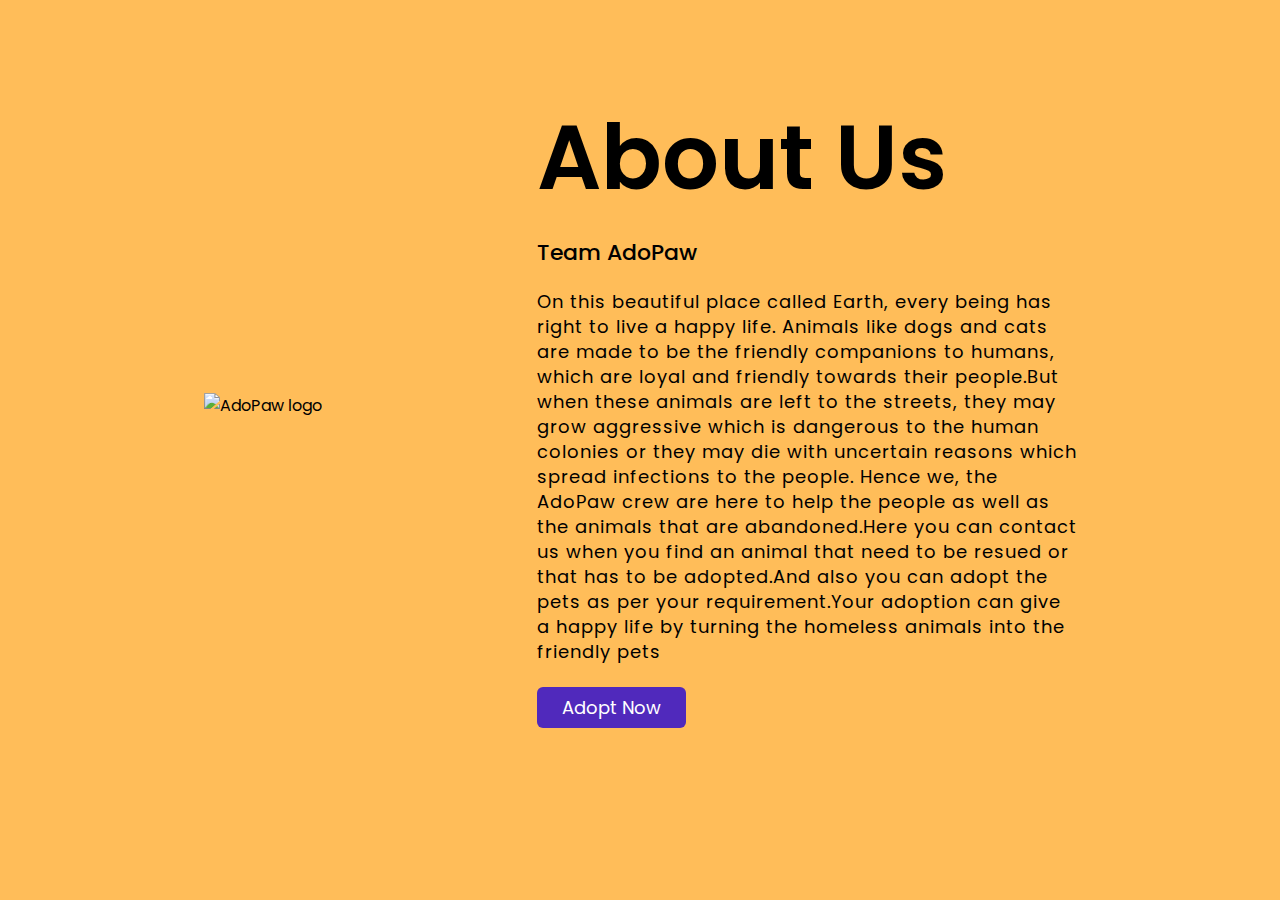
==== public/about us/aboutus.html @ 413dacd0 "Add files via upload" ====
<!DOCTYPE html>
<html lang="en">
<head>
  <meta charset="UTF-8">
  <meta name="viewport" content="width=device-width, initial-scale=1.0">
  <meta http-equiv="X-UA-Compatible" content="ie=edge">
 <title> An About Us Page </title>

  <link rel="stylesheet" href="style.css">
</head>
<body>
  <section class="about-us">
    <div class="about">
      <img src="AdoPaw.png" alt="AdoPaw logo">
      <div class="text">
        <h2>About Us</h2>
        <h5>Team AdoPaw</h5>
          <p>On this beautiful place called Earth, every being has right to live a happy life.  Animals like dogs and cats are made to be the friendly companions to humans, which are loyal and friendly towards their people.But when these animals are left to the streets, they may grow aggressive which is dangerous to the human colonies or they may die with uncertain reasons which spread infections to the people.
            Hence we, the AdoPaw crew are here to help the people as well as the animals that are abandoned.Here you can contact us when you find an animal that need to be resued or that has to be adopted.And also you can adopt the pets as per your requirement.Your adoption can give a happy life by turning the homeless animals into the friendly pets</p>
        <div class="data">
        <a href="#" class="adopt">Adopt Now</a>
        </div>
      </div>
    </div>
  </section>
</body>
</html>
---- public/about us/style.css ----
@import url('https://fonts.googleapis.com/css2?family=Poppins:wght@200;300;400;500&display=swap');
*{
  margin: 0;
  padding: 0;
  box-sizing: border-box;
  font-family: 'Poppins', sans-serif;
}
.about-us{
  height: 100vh;
  width: 100%;
  padding: 90px 0;
  background: #FFBD59;
}
.pic{
  height: auto;
  width:  30px;
}
.about{
  width: 1130px;
  max-width: 85%;
  margin: 0 auto;
  display: flex;
  align-items: center;
  justify-content: space-around;
}
.text{
  width: 540px;
}
.text h2{
  font-size: 90px;
  font-weight: 600;
  margin-bottom: 10px;

}
.text h5{
  font-size: 22px;
  font-weight: 500;
  margin-bottom: 20px;
}
span{
  color: #5029bc;
}
.text p{
  font-size: 18px;
  line-height: 25px;
  letter-spacing: 1px;
}
.data{
  margin-top: 30px;
}
.adopt{
  font-size: 18px;
  background: #5029bc;
  color: #fff;
  text-decoration: none;
  border: none;
  padding: 8px 25px;
  border-radius: 6px;
  transition: 0.5s;
}
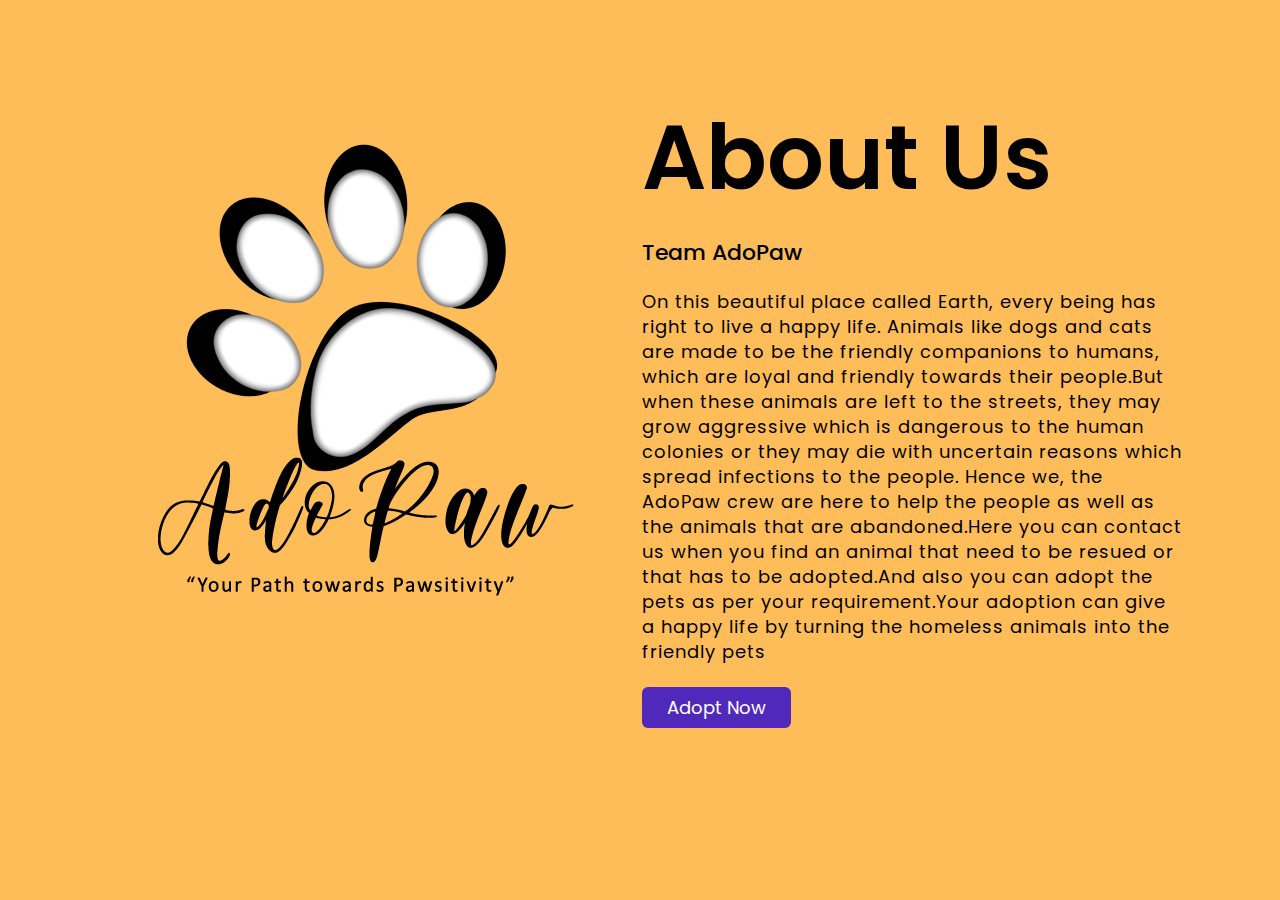
==== commit e966f907: "Update aboutus.html" ====
--- a/public/about us/aboutus.html
+++ b/public/about us/aboutus.html
@@ -11,7 +11,7 @@
 <body>
   <section class="about-us">
     <div class="about">
-      <img src="AdoPaw.png" alt="AdoPaw logo">
+      <img src="adopaw.png" alt="AdoPaw logo">
       <div class="text">
         <h2>About Us</h2>
         <h5>Team AdoPaw</h5>
@@ -24,4 +24,4 @@
     </div>
   </section>
 </body>
-</html>+</html>
